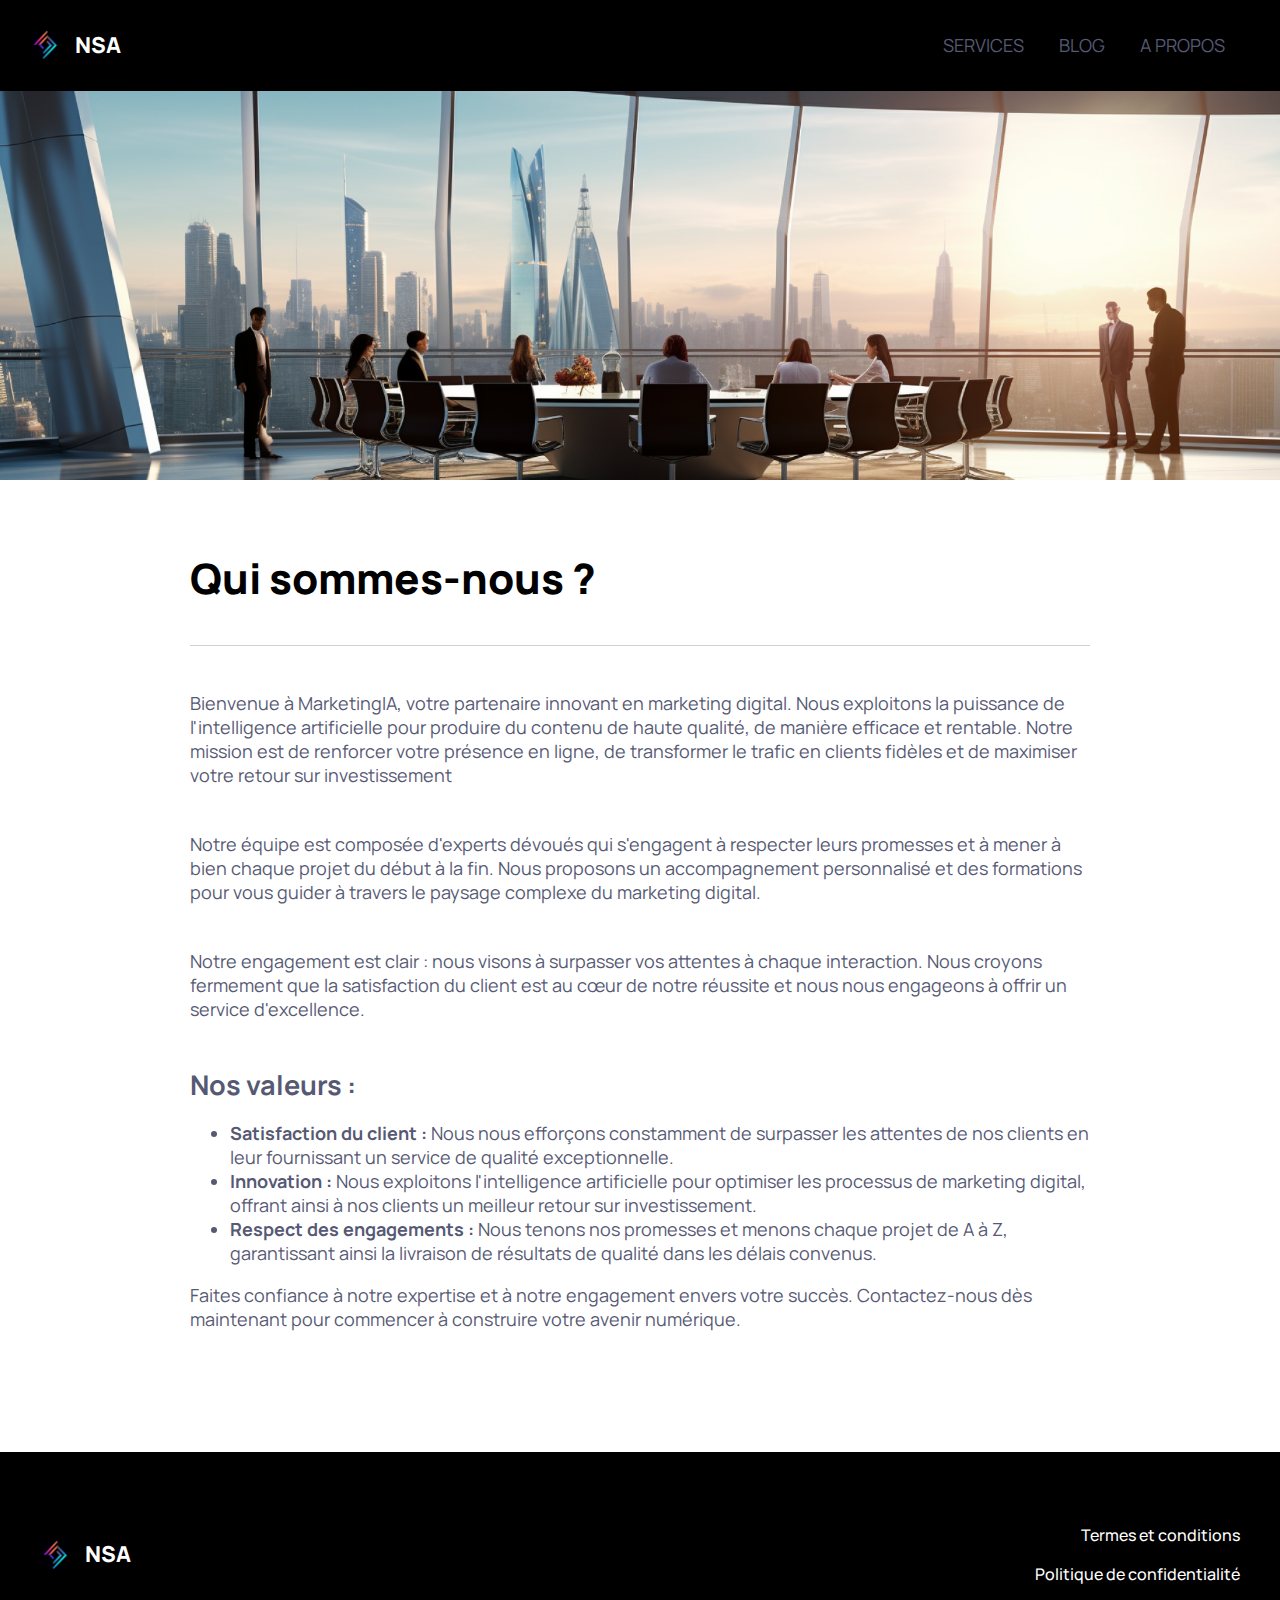
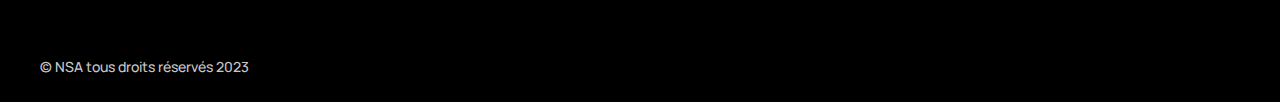
==== a-propos.html @ 41e03c03 "Add files via upload" ====
<!DOCTYPE html>
<html>
  <head>
    <meta charset="utf-8" />
    <meta name="viewport" content="initial-scale=1, width=device-width" />
    <title>A propos de NSA</title>
    <meta name="description" content="">
    <link rel="stylesheet" href="./global.css" />
    <link rel="stylesheet" href="./a-propos.css" />
    <script src="content.js"></script>
    <link
      rel="stylesheet"
      href="https://fonts.googleapis.com/css2?family=Manrope:wght@300;400;500;600;700;800&display=swap"
    />
  </head>
  <body>
      <div class="header-and-frame">
        <div class="headingframe1">
          <div id="header"></div>
        </div>
        <img class="banniere-a-propos" alt="" src="./public/imageabout@2x.png" />
      </div>

      <div class="contenaire-a-propos">
        <h1 class="titre-a-propos">Qui sommes-nous ?</h1>
        <div class="ligne-separation"></div>
        <div class="contenu-a-propos">
              <p> 
 	
              Bienvenue à MarketingIA, votre partenaire innovant en marketing digital.
              Nous exploitons la puissance de l'intelligence artificielle pour produire du contenu de haute qualité,
              de manière efficace et rentable. Notre mission est de renforcer votre présence en ligne,
              de transformer le trafic en clients fidèles et de maximiser votre retour sur investissement</p>
              <p>Notre équipe est composée d'experts dévoués qui s'engagent à respecter leurs promesses et à mener à bien chaque projet du début à la fin.
              Nous proposons un accompagnement personnalisé et des formations pour vous guider à travers le paysage complexe du marketing digital.</p>
              <p>Notre engagement est clair : nous visons à surpasser vos attentes à chaque interaction.
              Nous croyons fermement que la satisfaction du client est au cœur de notre réussite et nous nous engageons à offrir un service d'excellence.</p>
              <h2>Nos valeurs :</h2>

              <ul>
                  <li><strong>Satisfaction du client :</strong> Nous nous efforçons 
                  constamment de surpasser les attentes de nos clients en leur fournissant un 
                  service de qualité exceptionnelle.</li>
                  <li><strong>Innovation :</strong> Nous exploitons l'intelligence artificielle 
                  pour optimiser les processus de marketing digital, offrant ainsi à nos clients
                   un meilleur retour sur investissement.</li>
                  <li><strong>Respect des engagements :</strong> Nous tenons nos promesses et menons
                  chaque projet de A à Z, garantissant ainsi la livraison de résultats de qualité 
                  dans les délais convenus.</li>
              </ul>  
                <p>Faites confiance à notre expertise et à notre engagement envers votre succès.
                   Contactez-nous dès maintenant pour commencer à construire votre avenir numérique. 
                   </p>         
        </div>
      </div>
      <div id="footer"></div>
  </body>
</html>
<!-- Créé par Jonathan Roux - Utilisation interdite dans une autre formation -->
---- global.css ----
/* Créé par Jonathan Roux - Utilisation interdite dans une autre formation */

body {
  margin: 0;
  line-height: normal;
  display: flex;
  flex-direction: column;
  position: relative;
  background-color: var(--color-white);
  width: 100%;
  overflow-x: hidden;
  align-items: center;
  justify-content: flex-start;
  gap: var(--gap-mini);
  text-align: left;
  font-size: var(--font-size-3xl);
  color: var(--color-white);
  font-family: var(--font-manrope);
}

:root {

  /* Paramètres */
  --nom-marque: 'NSA';
  --taille-logo: 30px;
  --fichier-logo: url("./public/logo@2x.png");

  /* fonts */
  --font-manrope: Manrope;

  /* font sizes */
  --font-size-sm: 14px;
  --font-size-base: 16px;
  --font-size-lg: 18px;
  --font-size-3xl: 22px;
  --font-size-xl: 20px;
  --font-size-10xl: 28px;
  --font-size-11xl: 30px;
  --font-size-23xl: 42px;
  --font-size-mini: 15px;
  --font-size-14xl: 33px;
  --font-size-15xl: 36px;

  /* Colors */
  --color-white: #fff;
  --color-black: #000;
  --color-gray-100: rgba(255, 255, 255, 0.8);
  --color-mediumslateblue: #6366f1;
  --color-slategray-100: #565973;

  /* Gaps */
  --gap-mini: 15px;
  --gap-3xs: 10px;
  --gap-sm: 14px;
  --gap-21xl: 40px;
  --gap-41xl: 60px;
  --gap-27xl: 46px;
  --gap-13xl: 32px;
  --gap-0: 0px;
  --gap-16xl: 35px;

  /* Paddings */
  --padding-lg: 18px;
  --padding-21xl: 40px;
  --padding-27xl: 46px;
  --padding-8xl: 27px;
  --padding-10xs: 3px;
  --padding-42xl: 61px;
  --padding-5xl: 24px;
  --padding-mini: 15px;
  --padding-31xl: 50px;

  /* border radiuses */
  --br-mini: 15px;
  --br-8xs: 5px;
}


h1 { 
  margin: 0;
  font-size: 50px;
}

h2, h3 {
  margin: 0;
}

.marque {
  position: relative;
  line-height: 168.6%;
  font-weight: 800;
}

.marque::after {
  content: var(--nom-marque);
}

.logo {
  flex: 1;
  display: flex;
  flex-direction: row;
  padding: 0 var(--padding-mini);
  align-items: center;
  justify-content: flex-start;
  gap: var(--gap-mini);
  text-decoration: none;
  color: white;
}

.logo-image {
  background-image: var(--fichier-logo);
  background-size: cover;
  width: var(--taille-logo);
  height: var(--taille-logo);
}

div.menu a {
  position: relative;
  line-height: 44px;
  cursor: pointer;
  text-decoration: none;
  color: var(--color-slategray-100);
}

div.menu a:hover {
  color: white;
}

.menu {
  display: flex;
  flex-direction: row;
  align-items: center;
}
.menu {
  padding: 0 var(--padding-21xl);
  justify-content: flex-end;
  gap: var(--gap-16xl);
  text-align: center;
  font-size: var(--font-size-lg);
  color: var(--color-slategray-100);
}

#header {
  display: flex;
  flex-direction: row;
  align-items: center;
  align-self: stretch;
  height: 42.6px;
  padding: 0 var(--padding-mini);
  box-sizing: border-box;
  justify-content: center;
}

.couleur-accent {
  color: var(--color-mediumslateblue);
}

.logo2 {
  flex: 1;
  display: flex;
  flex-direction: row;
  align-items: center;
  justify-content: flex-start;
  gap: var(--gap-mini);
}

.termes-et-conditions {
  margin: 0;
}
.termes-et-conditions-container {
  position: relative;
  font-size: var(--font-size-base);
  line-height: 245.1%;
  font-weight: 500;
  text-align: right;
}
.footercontent {
  align-self: stretch;
  display: flex;
  flex-direction: row;
  padding: var(--padding-27xl) 0;
  align-items: center;
  justify-content: flex-start;
  gap: var(--gap-sm);
}

.ai-marketing-droits {
  position: relative;
  font-size: var(--font-size-sm);
  line-height: 245.1%;
  font-weight: 500;
  color: var(--color-gray-100);
  text-align: center;
}

.ai-marketing-droits::before {
  content: '© ' var(--nom-marque)
}

#footer {
  display: flex;
  flex-direction: column;
  align-self: stretch;
  background-color: var(--color-black);
  padding: var(--padding-lg) var(--padding-21xl);
  align-items: flex-start;
  justify-content: center;
  gap: var(--gap-3xs);
}

.space {
  align-self: stretch;
  height: 42px;
}

@media screen and (max-width: 580px) {
  .footercontent,
  .logo2 {
    align-items: center;
    justify-content: flex-start;
  }
  .logo2 {
    flex-direction: row;
    gap: var(--gap-mini);
    flex: unset;
    align-self: stretch;
  }
  .footercontent {
    flex-direction: column;
    gap: var(--gap-21xl);
  }
}

@media screen and (max-width: 620px) {
  .logo {
    flex-direction: row;
    gap: var(--gap-mini);
    align-items: center;
    justify-content: flex-start;
    flex: unset;
    align-self: stretch;
  }
  .menu {
    display: none;
  }
  
  #header {
    flex-direction: column;
    gap: var(--gap-0);
    align-items: center;
    justify-content: center;
  }
}

@media screen and (max-width: 960px) {
  .ai-marketing {
    font-size: var(--font-size-xl);
  }
}
---- a-propos.css ----
/* Créé par Jonathan Roux - Utilisation interdite dans une autre formation */

div.contenu-a-propos p {
  margin-top: 0;
  margin-bottom: 45px;
}

.headingframe1 {
  align-self: stretch;
  display: flex;
}
.headingframe1 {
  background-color: var(--color-black);
  flex-direction: column;
  padding: var(--padding-5xl) 0;
  align-items: center;
  justify-content: flex-start;
}
.banniere-a-propos {
  max-width: 100%;
  overflow: hidden;
  height: 389px;
  flex-shrink: 0;
  object-fit: cover;
}
.banniere-a-propos,
.ligne-separation,
.titre-a-propos {
  align-self: stretch;
  position: relative;
}
.titre-a-propos {
  line-height: 44px;
  font-weight: 800;
  font-size: var(--font-size-23xl);
}
.ligne-separation {
  border-top: 1px solid rgba(86, 89, 115, 0.28);
  box-sizing: border-box;
  height: 1px;
  max-width: 900px;
}
.contenu-a-propos {
  align-self: stretch;
  position: relative;
  font-size: var(--font-size-lg);
  color: var(--color-slategray-100);
  display: inline-block;
  max-width: 900px;
}

.header-and-frame {
  display: flex;
  flex-direction: column;
  background-color: black;
  width: 100%;
}

.contenaire-a-propos {
  overflow: hidden;
  display: flex;
  flex-direction: column;
  padding: var(--padding-42xl) var(--padding-31xl);
  gap: 45px;
  font-size: var(--font-size-23xl);
  color: var(--color-black);
}

@media screen and (max-width: 960px) {
  .services2 {
    font-size: var(--font-size-mini);
  }
}
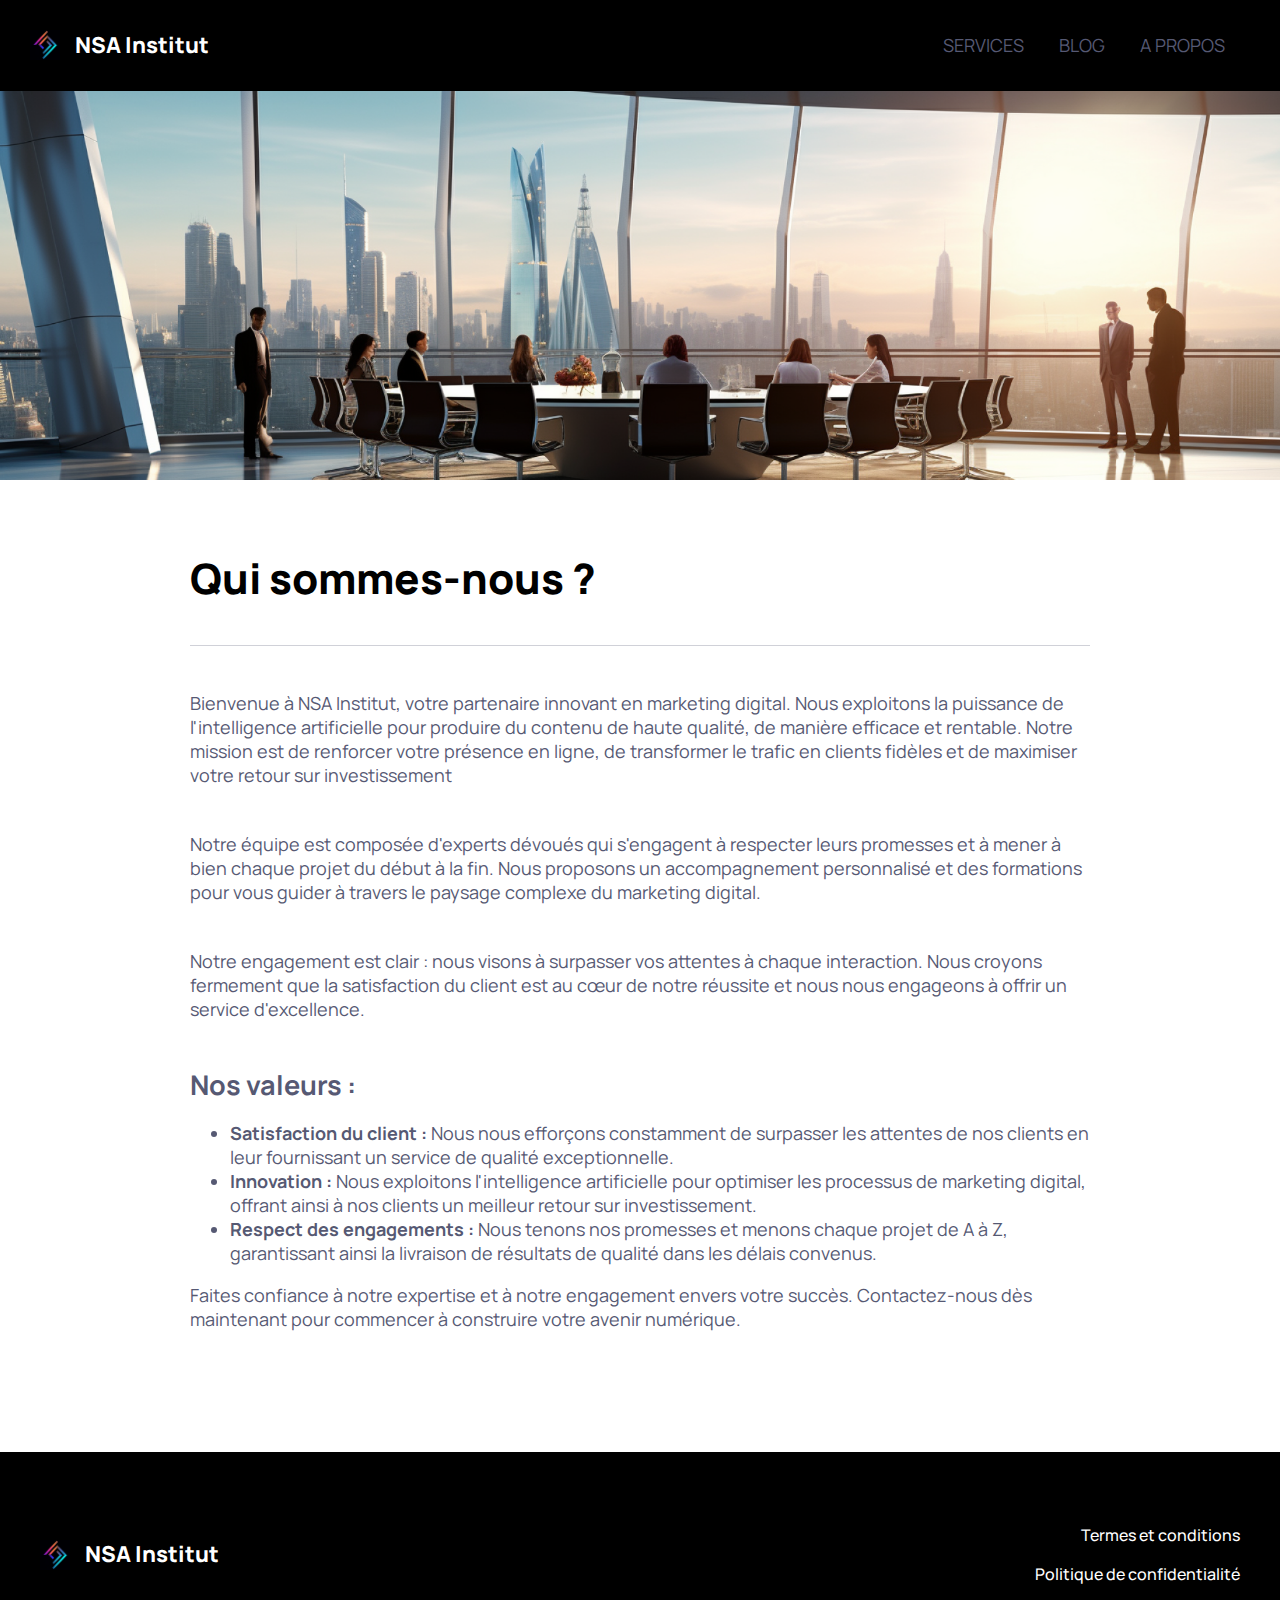
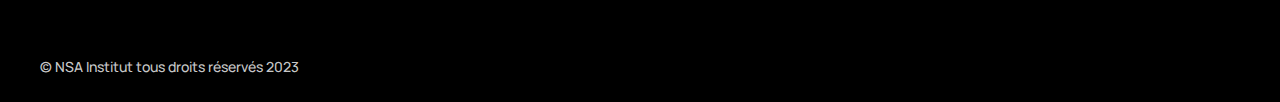
==== commit d38e8cae: "lien mail et contact, institut" ====
--- a/a-propos.html
+++ b/a-propos.html
@@ -27,7 +27,7 @@
         <div class="contenu-a-propos">
               <p> 
  	
-              Bienvenue à MarketingIA, votre partenaire innovant en marketing digital.
+              Bienvenue à NSA Institut, votre partenaire innovant en marketing digital.
               Nous exploitons la puissance de l'intelligence artificielle pour produire du contenu de haute qualité,
               de manière efficace et rentable. Notre mission est de renforcer votre présence en ligne,
               de transformer le trafic en clients fidèles et de maximiser votre retour sur investissement</p>
@@ -56,4 +56,4 @@
       <div id="footer"></div>
   </body>
 </html>
-<!-- Créé par Jonathan Roux - Utilisation interdite dans une autre formation -->+<!-- Créé par Samuel N'guessan - Utilisation interdite dans une autre formation -->--- a/global.css
+++ b/global.css
@@ -21,7 +21,7 @@
 :root {
 
   /* Paramètres */
-  --nom-marque: 'NSA';
+  --nom-marque: 'NSA Institut';
   --taille-logo: 30px;
   --fichier-logo: url("./public/logo@2x.png");
 
